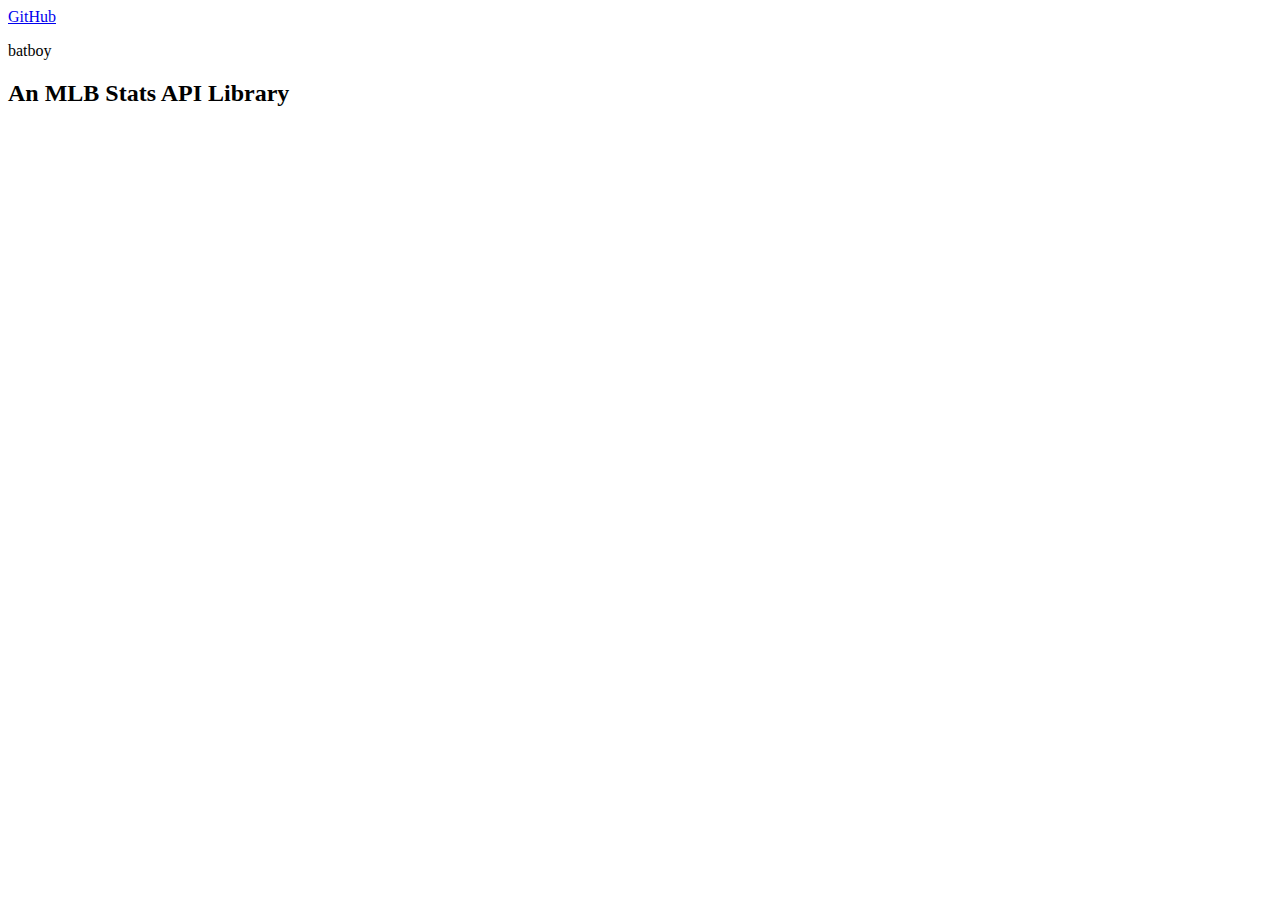
==== batboy/index.html @ 67210b74 "Move batboy" ====
<!DOCTYPE html>
<html lang="en">
    <head>
        <meta charset="UTF-8" />
        <meta content="text/html" http-equiv="Content-Type" />
        <meta name="viewport" content="width=device-width, initial-scale=1" />
        <meta name="apple-mobile-web-app-capable" content="yes" />
        <meta name="IE=edge" content="X-UA-Compatible" />
        <meta name="description" content="An MLB Stats API Library" />
        <meta name="author" content="Nick Russell" />
        <title>batboy</title>
        <link rel="stylesheet" href="css/bulma-0.9.0.min.css">
        <link rel="stylesheet" href="css/fontawesome-5.14.0.min.css">
        <script src="js/fontawesome-5.14.0.min.css"></script>
    </head>
    <body>
      <section class="hero is-dark is-bold is-fullheight">
        <div class="hero-head">
          <nav class="navbar">
            <div class="container">
              <div class="navbar-brand">
              </div>
              <div id="navbarMenuHeroA" class="navbar-menu">
                <div class="navbar-end">
                  <span class="navbar-item">
                    <a class="button is-dark is-inverted" href="https://github.com/nicholasrussell/batboy">
                      <span class="icon">
                        <i class="fab fa-github"></i>
                      </span>
                      <span>GitHub</span>
                    </a>
                  </span>
                </div>
              </div>
            </div>
          </nav>
        </div>      

        <div class="hero-body">
          <div class="container">
            <p class="title">
              batboy
            </p>
            <h2 class="subtitle">
              An MLB Stats API Library
            </h2>
          </div>
        </div>
      </section>
    </body>
</html>
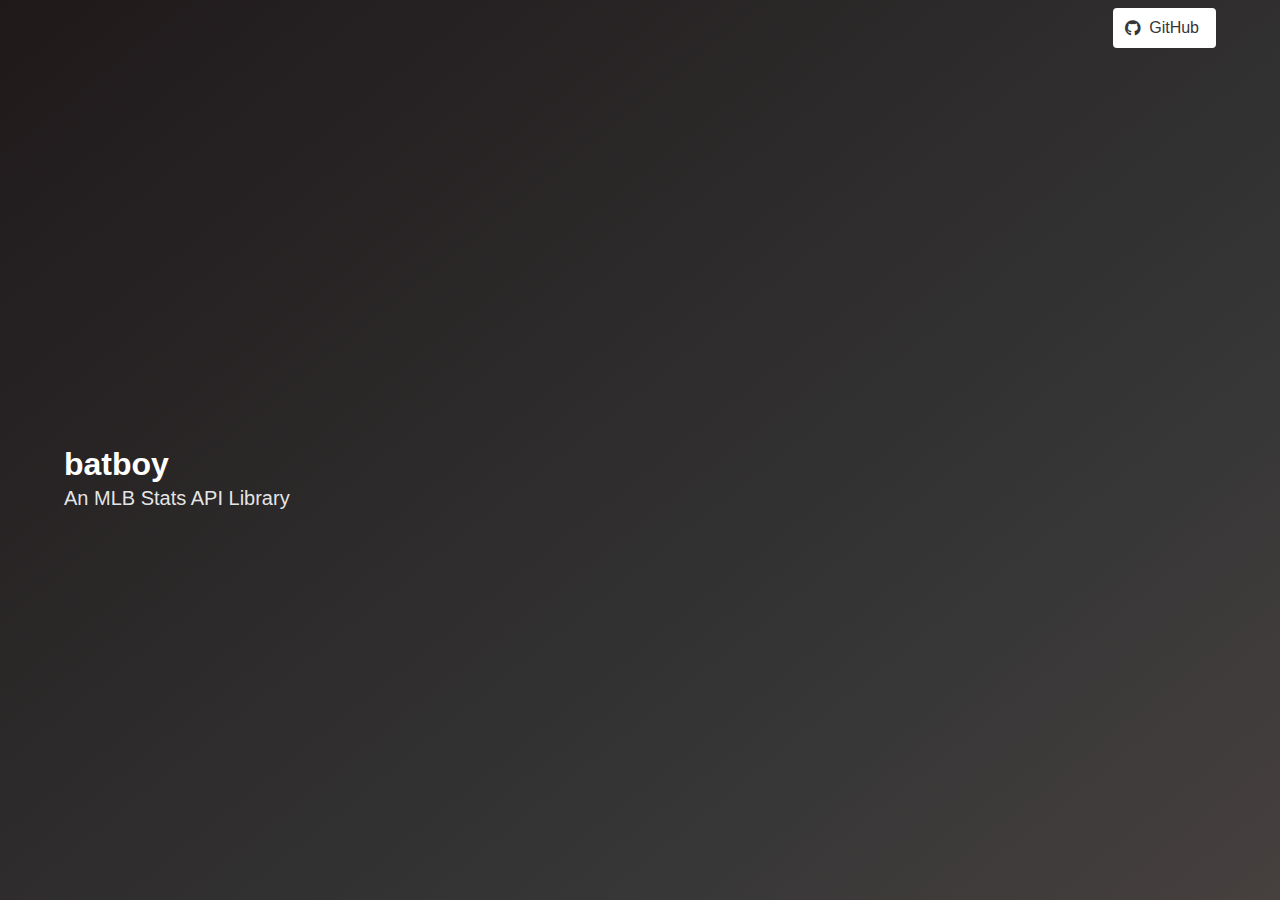
==== commit d8552a9b: "Fix paths" ====
--- a/batboy/index.html
+++ b/batboy/index.html
@@ -9,9 +9,9 @@
         <meta name="description" content="An MLB Stats API Library" />
         <meta name="author" content="Nick Russell" />
         <title>batboy</title>
-        <link rel="stylesheet" href="css/bulma-0.9.0.min.css">
-        <link rel="stylesheet" href="css/fontawesome-5.14.0.min.css">
-        <script src="js/fontawesome-5.14.0.min.css"></script>
+        <link rel="stylesheet" href="../css/bulma-0.9.0.min.css">
+        <link rel="stylesheet" href="../css/fontawesome-5.14.0.min.css">
+        <script src="../js/fontawesome-5.14.0.min.css"></script>
     </head>
     <body>
       <section class="hero is-dark is-bold is-fullheight">
